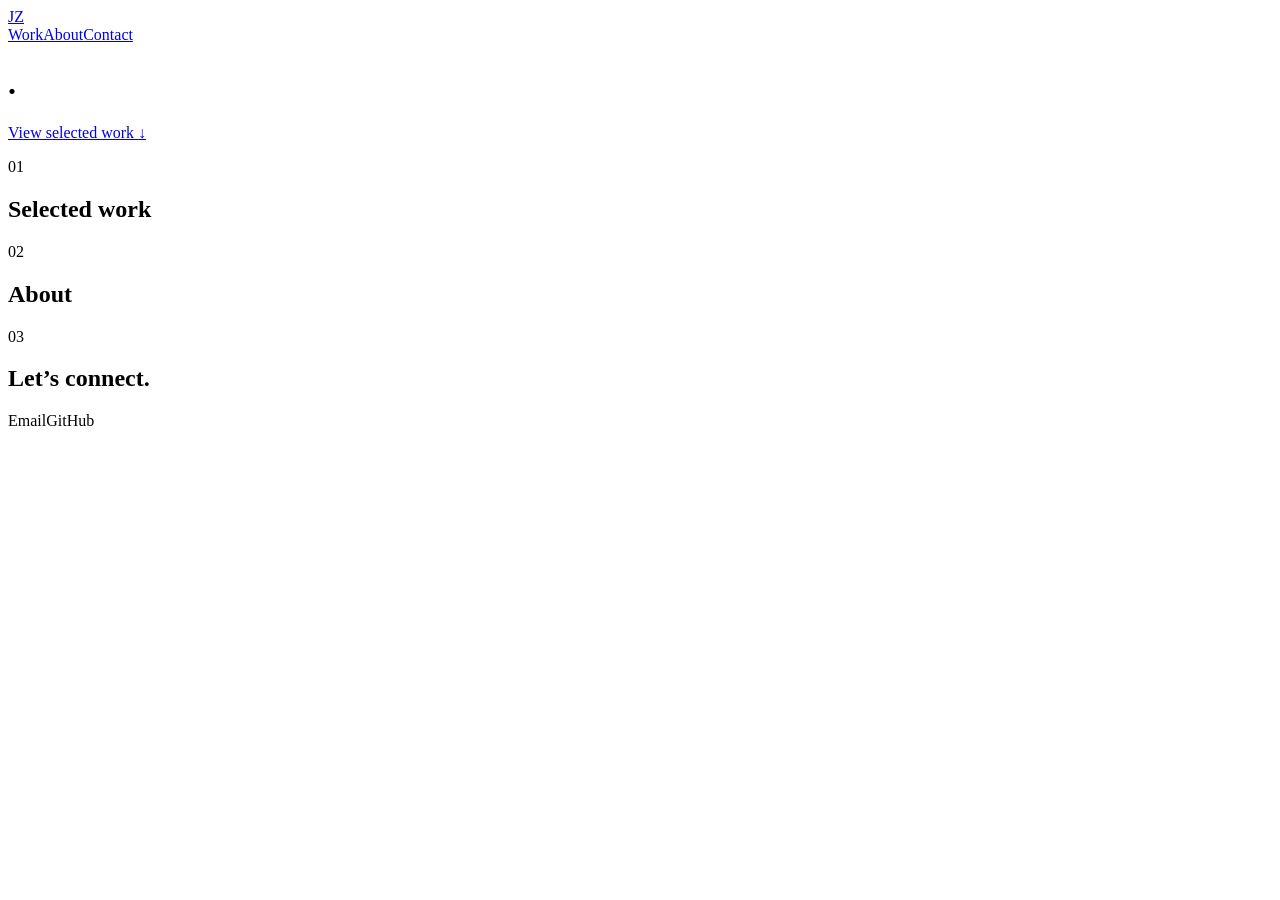
==== index.html @ b5f8e550 "Add portfolio structure" ====
<!doctype html>
<html lang="en">
  <head>
    <meta charset="UTF-8" />
    <meta name="viewport" content="width=device-width, initial-scale=1.0" />
    <meta name="description" content="The portfolio of Jocelyn Zhao, a student engineer and researcher." />
    <title>Jocelyn Zhao | Student Engineer & Researcher</title>
    <link rel="stylesheet" href="styles.css" />
    <script src="content.js" defer></script>
  </head>
  <body>
    <nav class="nav" aria-label="Main navigation">
      <a class="wordmark" href="#top" aria-label="Jocelyn Zhao, home">JZ</a>
      <div class="nav-links">
        <a href="#work">Work</a><a href="#about">About</a><a href="#contact">Contact</a>
      </div>
    </nav>

    <header class="hero" id="top">
      <p class="eyebrow" id="roles"></p>
      <h1><span id="name"></span><span class="period">.</span></h1>
      <p class="hero-statement" id="introduction"></p>
      <a class="text-link" href="#work">View selected work <span aria-hidden="true">↓</span></a>
    </header>

    <main>
      <section class="section" id="work">
        <div class="section-heading"><p class="section-number">01</p><h2>Selected work</h2></div>
        <div class="project-list" id="project-list"></div>
      </section>

      <section class="section" id="about">
        <div class="section-heading"><p class="section-number">02</p><h2>About</h2></div>
        <div class="about-grid">
          <p class="about-lead" id="about-lead"></p>
          <div class="about-copy" id="about-copy"></div>
        </div>
      </section>
    </main>

    <footer class="footer" id="contact">
      <p class="section-number">03</p>
      <div>
        <h2>Let&rsquo;s connect.</h2>
        <p id="contact-intro"></p>
        <div class="contact-links">
          <a id="email-link">Email</a><a id="github-link" target="_blank" rel="noreferrer">GitHub</a>
        </div>
      </div>
      <p class="copyright" id="copyright"></p>
    </footer>
  </body>
</html>
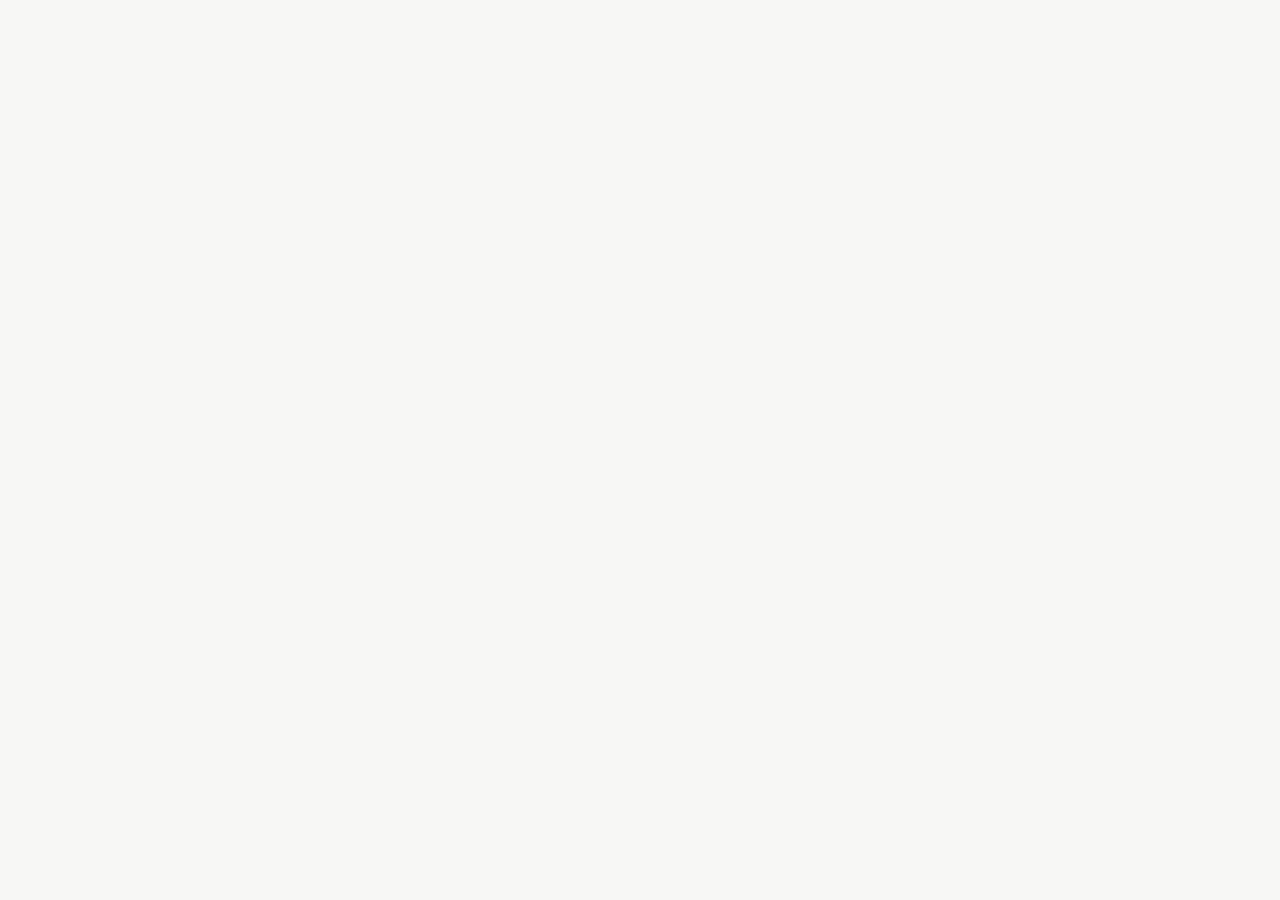
==== commit e3678ba6: "Create focused portfolio homepage" ====
--- a/index.html
+++ b/index.html
@@ -1,53 +1 @@
-<!doctype html>
-<html lang="en">
-  <head>
-    <meta charset="UTF-8" />
-    <meta name="viewport" content="width=device-width, initial-scale=1.0" />
-    <meta name="description" content="The portfolio of Jocelyn Zhao, a student engineer and researcher." />
-    <title>Jocelyn Zhao | Student Engineer & Researcher</title>
-    <link rel="stylesheet" href="styles.css" />
-    <script src="content.js" defer></script>
-  </head>
-  <body>
-    <nav class="nav" aria-label="Main navigation">
-      <a class="wordmark" href="#top" aria-label="Jocelyn Zhao, home">JZ</a>
-      <div class="nav-links">
-        <a href="#work">Work</a><a href="#about">About</a><a href="#contact">Contact</a>
-      </div>
-    </nav>
-
-    <header class="hero" id="top">
-      <p class="eyebrow" id="roles"></p>
-      <h1><span id="name"></span><span class="period">.</span></h1>
-      <p class="hero-statement" id="introduction"></p>
-      <a class="text-link" href="#work">View selected work <span aria-hidden="true">↓</span></a>
-    </header>
-
-    <main>
-      <section class="section" id="work">
-        <div class="section-heading"><p class="section-number">01</p><h2>Selected work</h2></div>
-        <div class="project-list" id="project-list"></div>
-      </section>
-
-      <section class="section" id="about">
-        <div class="section-heading"><p class="section-number">02</p><h2>About</h2></div>
-        <div class="about-grid">
-          <p class="about-lead" id="about-lead"></p>
-          <div class="about-copy" id="about-copy"></div>
-        </div>
-      </section>
-    </main>
-
-    <footer class="footer" id="contact">
-      <p class="section-number">03</p>
-      <div>
-        <h2>Let&rsquo;s connect.</h2>
-        <p id="contact-intro"></p>
-        <div class="contact-links">
-          <a id="email-link">Email</a><a id="github-link" target="_blank" rel="noreferrer">GitHub</a>
-        </div>
-      </div>
-      <p class="copyright" id="copyright"></p>
-    </footer>
-  </body>
-</html>
+<!doctype html><html lang="en"><head><meta charset="UTF-8"><meta name="viewport" content="width=device-width,initial-scale=1"><meta name="description" content="The portfolio of Jocelyn Zhao, a student engineer and researcher."><title>Jocelyn Zhao</title><link rel="stylesheet" href="styles.css"><script src="content.js" defer></script></head><body data-page="home"><header id="site-header"></header><main id="page-content"></main><footer id="site-footer"></footer></body></html>
--- a/styles.css
+++ b/styles.css
@@ -0,0 +1 @@
+:root{--ink:#171b24;--muted:#656b76;--line:#dfe2e7;--paper:#f7f7f5;--accent:#264f86}*{box-sizing:border-box}html{scroll-behavior:smooth}body{margin:0;background:var(--paper);color:var(--ink);font-family:Arial,Helvetica,sans-serif;-webkit-font-smoothing:antialiased}a{color:inherit;text-decoration:none}.nav,.hero,.section,.footer{width:min(1180px,calc(100% - 80px));margin:0 auto}.nav{height:92px;display:flex;align-items:center;justify-content:space-between;border-bottom:1px solid var(--line)}.wordmark{font-size:17px;font-weight:700;letter-spacing:-.03em}.nav-links{display:flex;gap:34px;color:var(--muted);font-size:14px}.nav-links a,.text-link,.contact-links a{transition:color 160ms ease}.nav-links a:hover,.nav-links a:focus-visible,.text-link:hover,.text-link:focus-visible,.contact-links a:hover,.contact-links a:focus-visible{color:var(--accent)}.hero{min-height:650px;display:flex;flex-direction:column;justify-content:center;align-items:flex-start;padding:100px 0 92px}.eyebrow,.section-number{margin:0;color:var(--accent);font-size:12px;font-weight:700;letter-spacing:.16em;text-transform:uppercase}.hero h1{margin:22px 0 28px;font-family:Georgia,"Times New Roman",serif;font-size:clamp(68px,10vw,138px);font-weight:400;line-height:.94;letter-spacing:-.065em}.period{color:var(--accent)}.hero-statement{max-width:670px;margin:0;color:#444a54;font-family:Georgia,"Times New Roman",serif;font-size:clamp(22px,2.2vw,30px);line-height:1.45}.text-link{margin-top:42px;padding-bottom:5px;border-bottom:1px solid currentColor;font-size:14px;font-weight:600}.text-link span{padding-left:10px}.section{padding:110px 0;border-top:1px solid var(--line)}.section-heading{display:grid;grid-template-columns:100px 1fr;margin-bottom:72px}.section-heading h2,.footer h2{margin:0;font-family:Georgia,"Times New Roman",serif;font-size:clamp(38px,5vw,62px);font-weight:400;letter-spacing:-.04em}.project{display:grid;grid-template-columns:36% 1fr;gap:55px;padding:48px 0 54px;border-top:1px solid var(--line)}.project:last-child{border-bottom:1px solid var(--line)}.project-meta{display:grid;grid-template-columns:48px 1fr;color:var(--muted);font-size:12px;line-height:1.6;text-transform:uppercase;letter-spacing:.08em}.project-meta p{margin:0}.project-body h3{max-width:600px;margin:0 0 20px;font-family:Georgia,"Times New Roman",serif;font-size:clamp(27px,3vw,39px);font-weight:400;line-height:1.15;letter-spacing:-.025em}.project-body>p,.about-copy p,.footer>div>p{max-width:640px;color:var(--muted);font-size:16px;line-height:1.75}.tag-list{display:flex;flex-wrap:wrap;gap:8px;margin:28px 0 0;padding:0;list-style:none}.tag-list li{padding:7px 11px;border:1px solid #d4d8de;border-radius:999px;color:#555c67;font-size:11px;letter-spacing:.04em}.about-grid{display:grid;grid-template-columns:1fr 1fr;gap:80px}.about-lead{max-width:500px;margin:0;font-family:Georgia,"Times New Roman",serif;font-size:clamp(29px,3.4vw,43px);line-height:1.35;letter-spacing:-.03em}.about-copy p:first-child{margin-top:0}.about-copy p+p{margin-top:24px}.footer{min-height:480px;display:grid;grid-template-columns:100px 1fr auto;align-items:start;padding:105px 0 52px;border-top:1px solid var(--line)}.footer h2{margin-bottom:20px}.contact-links{display:flex;gap:24px;margin-top:28px}.contact-links a{padding-bottom:5px;border-bottom:1px solid currentColor;font-size:13px;font-weight:600}.copyright{align-self:end;margin:0;color:var(--muted);font-size:11px;letter-spacing:.05em}@media(max-width:760px){.nav,.hero,.section,.footer{width:min(100% - 40px,1180px)}.nav{height:76px}.nav-links{gap:18px;font-size:12px}.hero{min-height:610px;padding:82px 0}.hero h1{font-size:clamp(58px,20vw,92px)}.section{padding:82px 0}.section-heading{grid-template-columns:1fr;gap:18px;margin-bottom:48px}.project{grid-template-columns:1fr;gap:25px;padding:38px 0 42px}.project-meta{grid-template-columns:38px 1fr}.about-grid{grid-template-columns:1fr;gap:38px}.footer{min-height:440px;grid-template-columns:1fr;gap:24px;padding:80px 0 38px}.copyright{margin-top:52px}}@media(prefers-reduced-motion:reduce){html{scroll-behavior:auto}}
